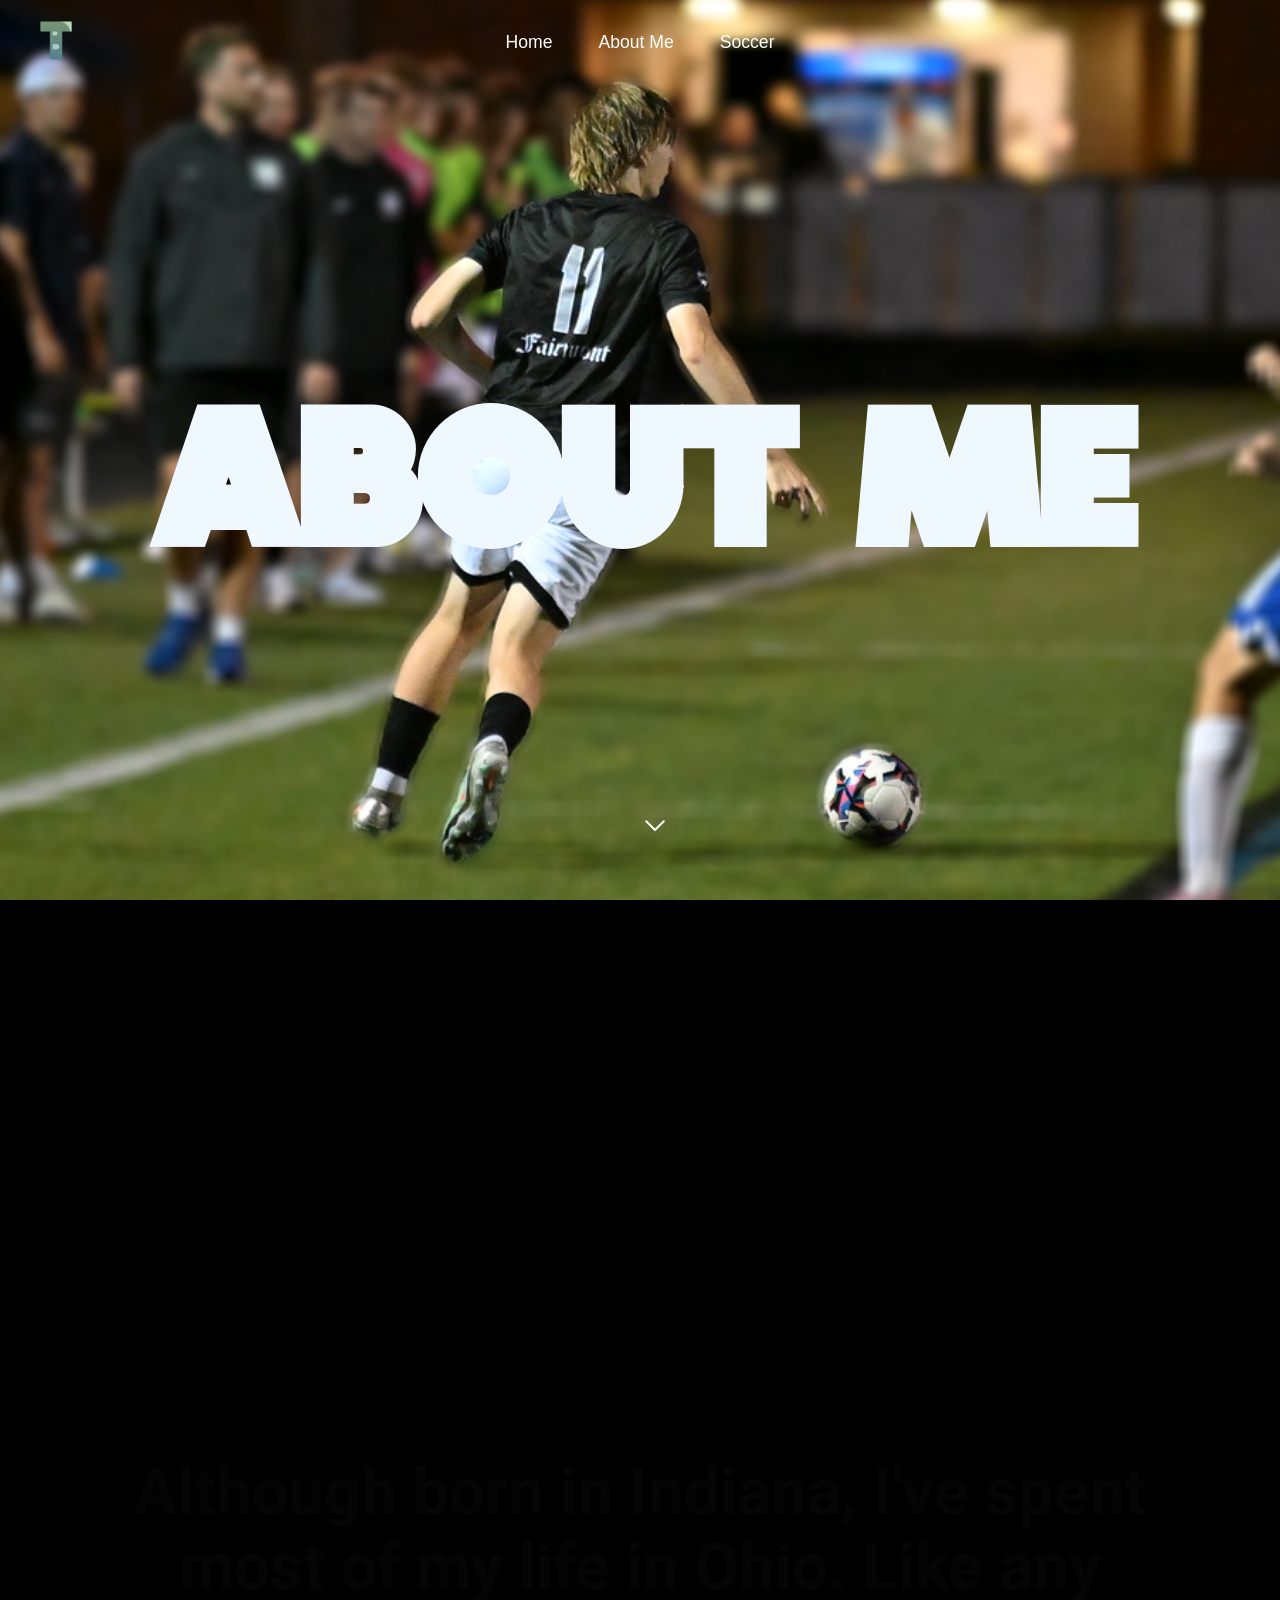
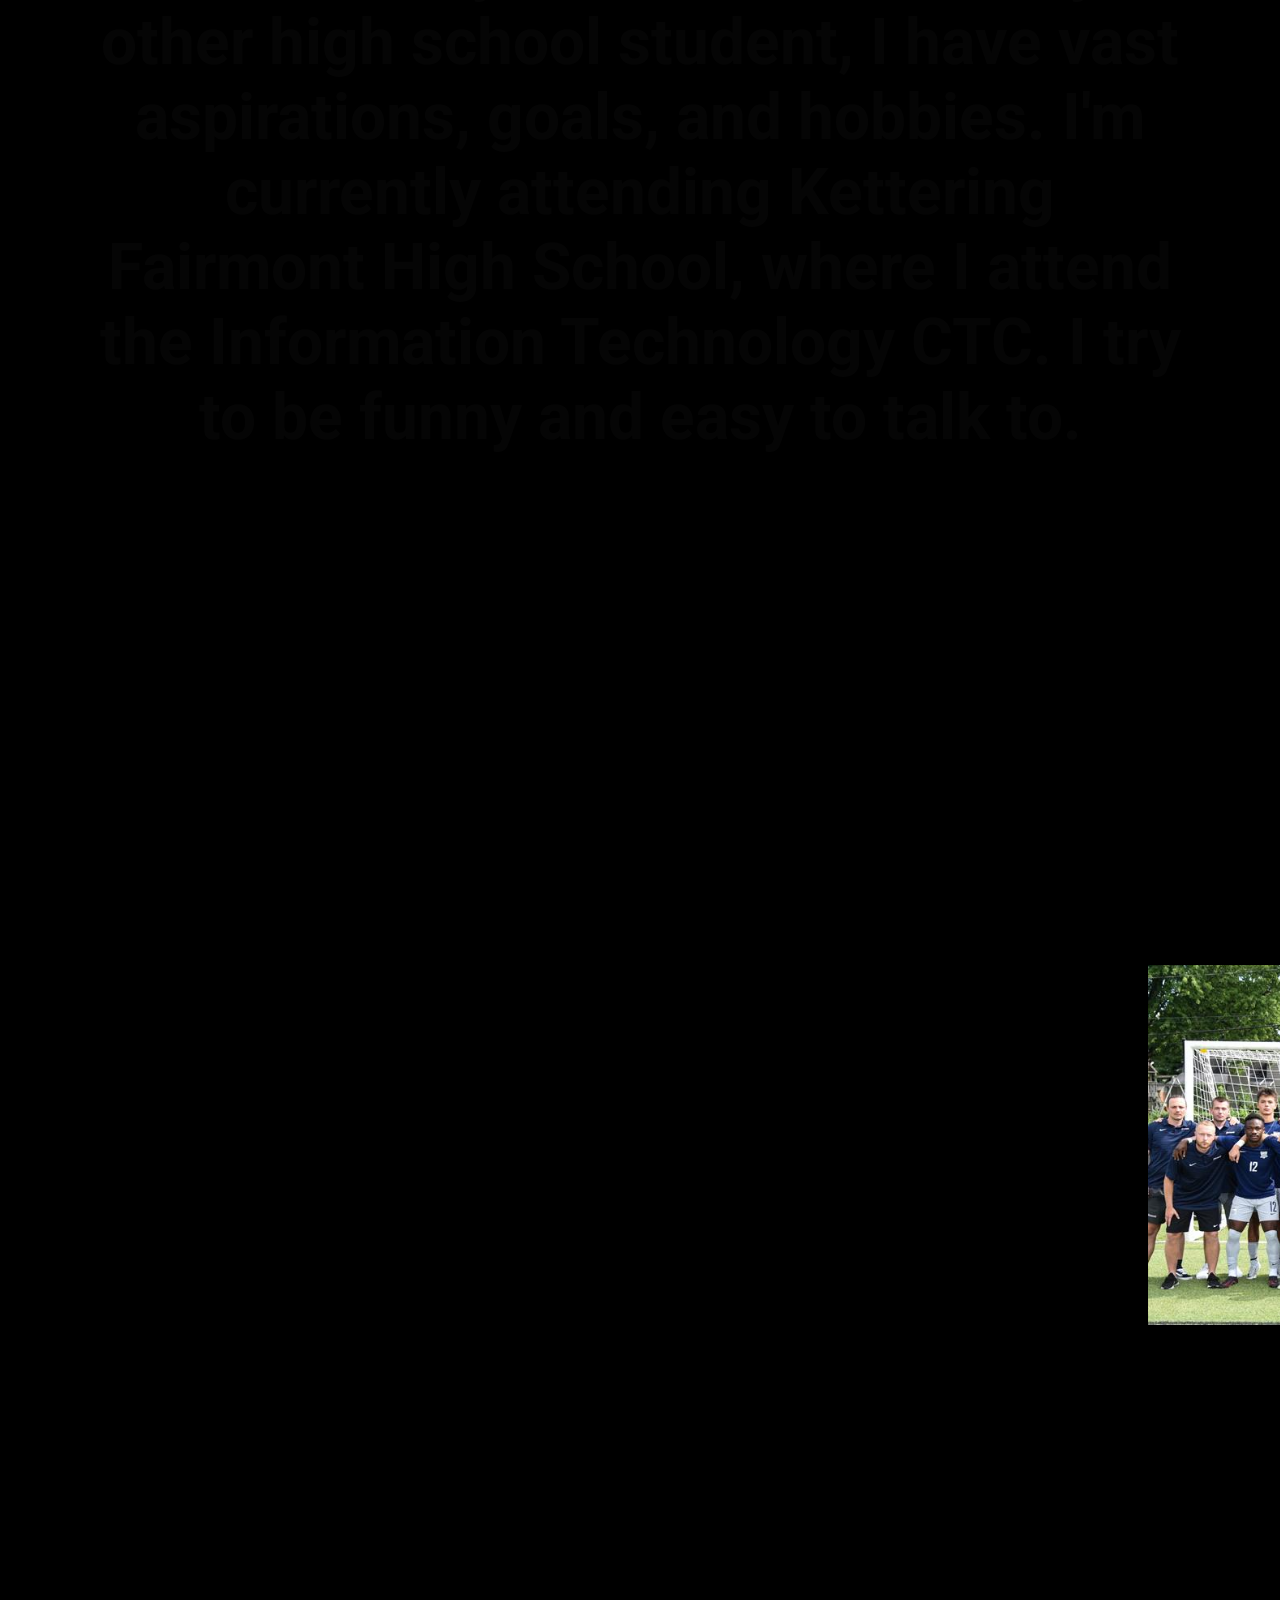
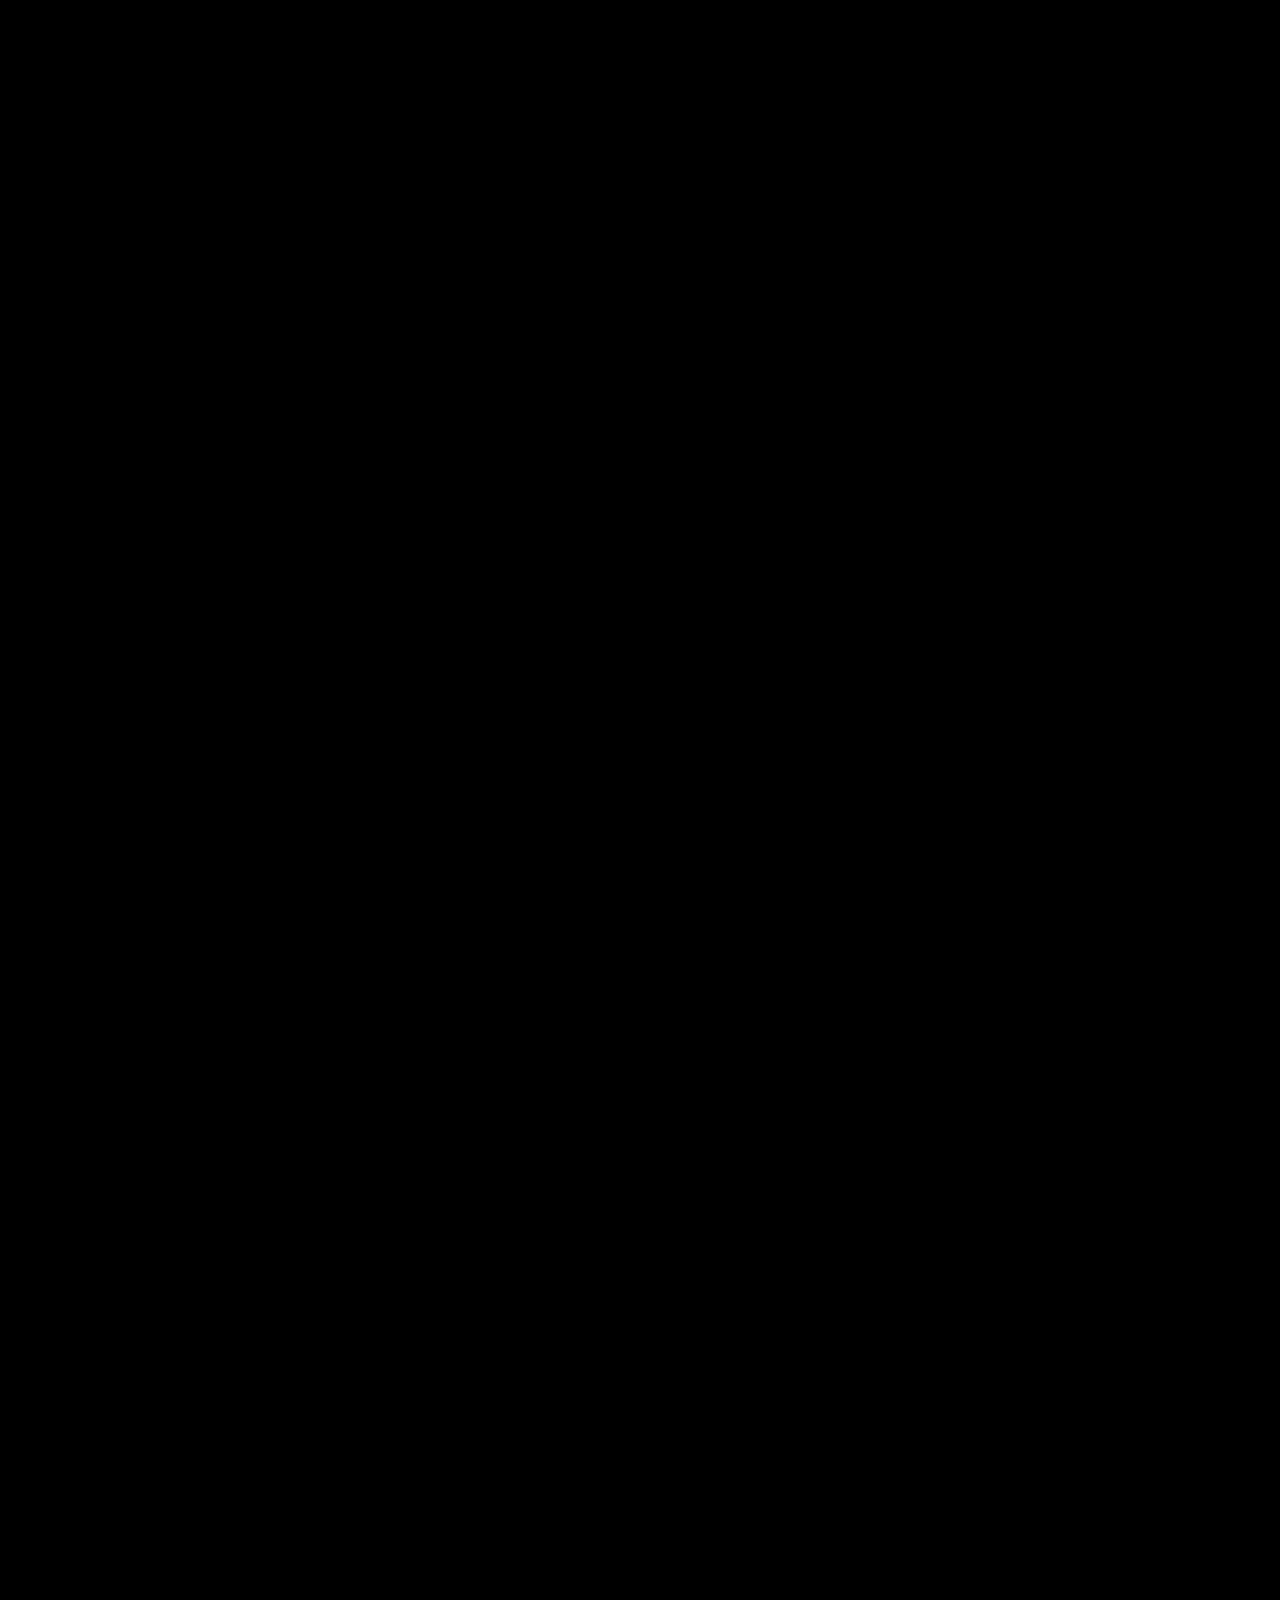
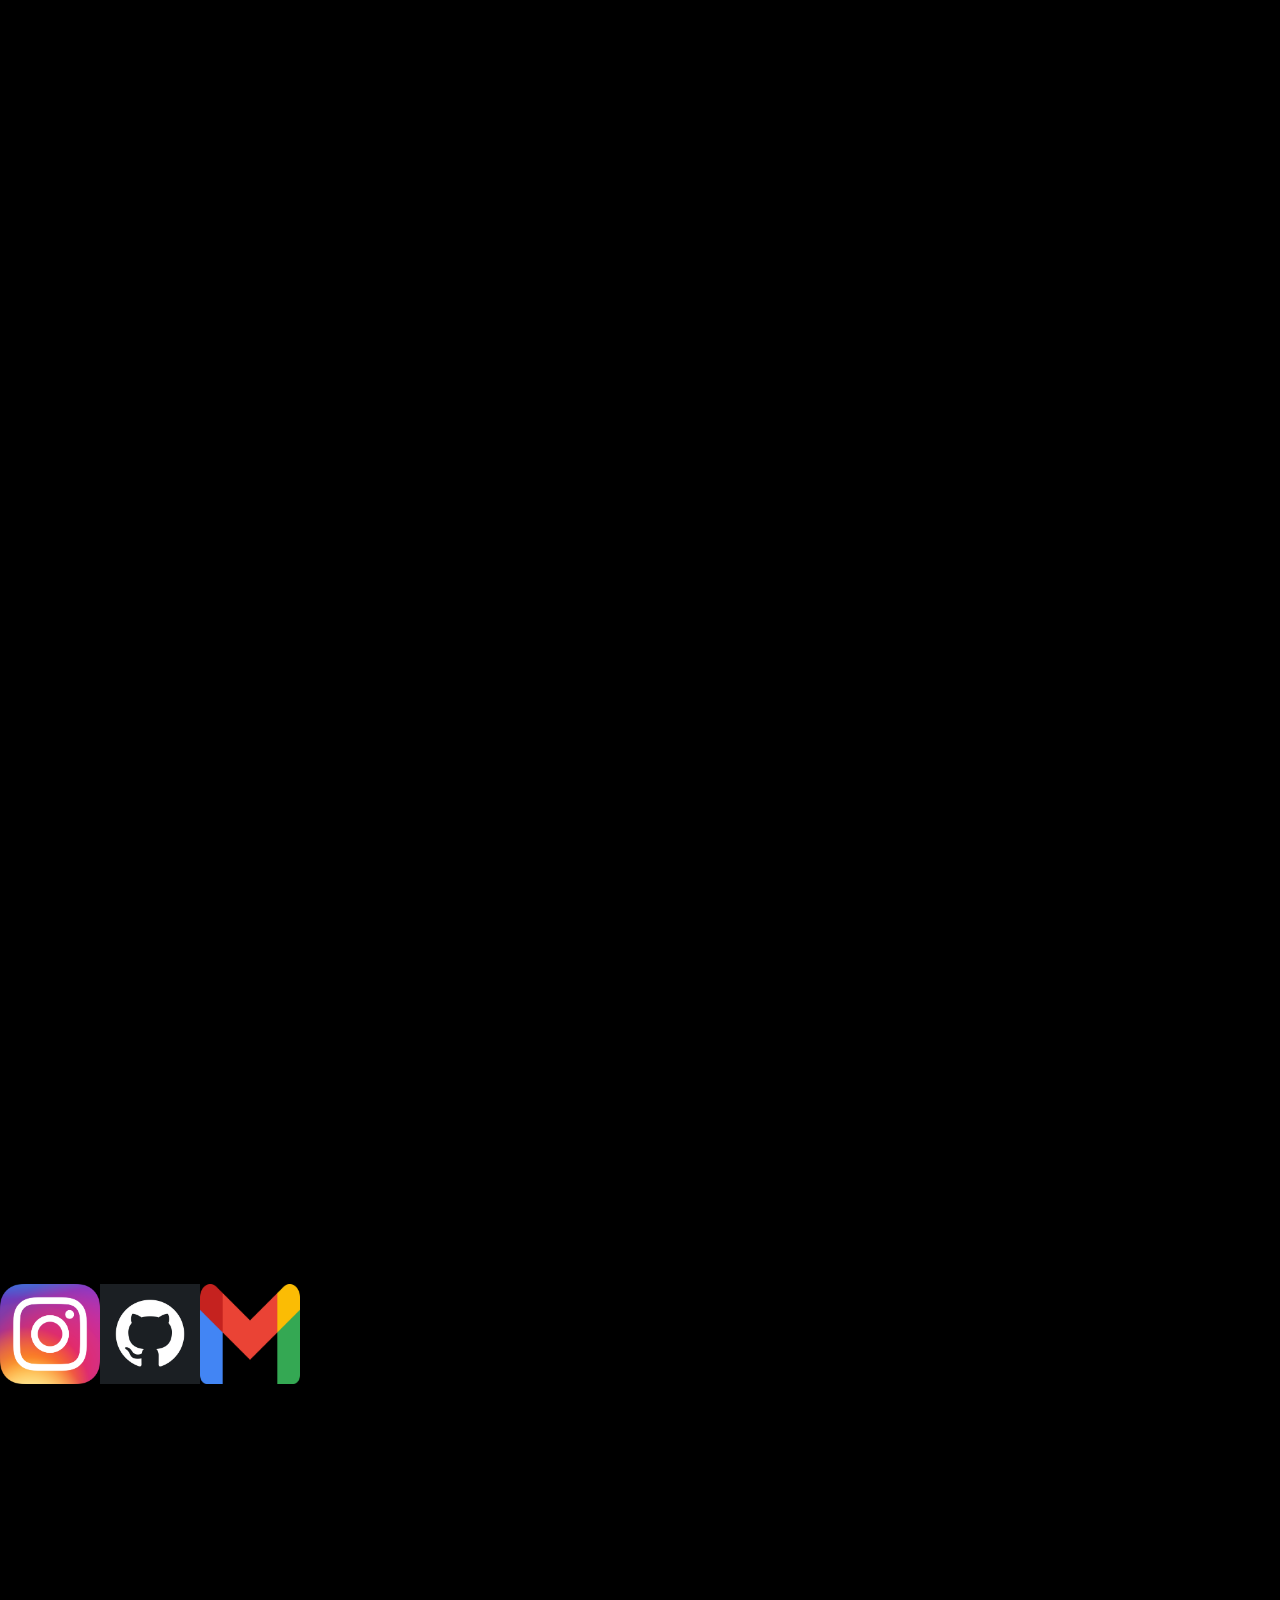
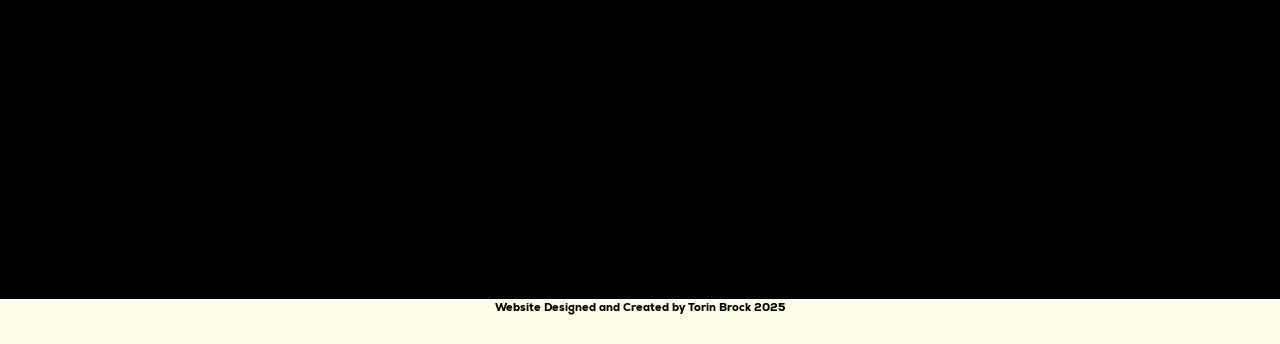
==== aboutme.html @ d0cd4567 "a" ====
<!DOCTYPE HTML>
<html lang="en">

<head>
    <meta charset="utf-8">
    <title> Torin Brock - About Me </title>
    <link rel="icon" href="images/logo2.png" type="image/x-icon">
    <link href="css/aboutme.css" rel="stylesheet">
    <meta name="viewport" content="width=device-width, initial-scale=1.0">
    <script src="scripts/scripts2.js" defer></script>
</head>

<body>

 
     <nav class="navbar">
        <a href="index.html"> <img src="images/logo2.png" alt="logo" width="50" height="50"> </a>
        <ul class="navcontainer">
    
            <li class="underline"><a href="index.html">Home </a></li>
            <li class="underline"><a href="aboutme.html">About Me </a></li>
            <li class="underline"><a href="soccer.html">Soccer</a></li>
       
        </ul>
    </nav>
    <section class="banner">
         <svg class="symbol" aria-hidden="true" xmlns="http://www.w3.org/2000/svg" width="30" height="30" fill="none" viewBox="0 0 24 24">
  <path stroke="currentColor" stroke-linecap="round" stroke-linejoin="round" stroke-width="1.6" d="m19 9-7 7-7-7"/>
</svg>
    </section>
    <div class="title">
        <h1 class="abouth1">
            About Me
    </div>
    <section class="test"> <p> </p>
    </section>
    <section class="test2"> <p class="description2"> Although born in Indiana, I've spent most of my life in Ohio. Like any other high school student, I have vast aspirations, goals, and hobbies. I'm currently attending Kettering Fairmont High School, where I attend the Information Technology CTC. I try to be funny and easy to talk to. </p></section>
    <div id="horizontal-wrapper">
        <div class="inner">
            <div class="title2"><h1>Hobbies </h1></div>
            <div class="hobby1"><p class="hobby1text">I've had a lot of various hobbies throughout my life, and I still have a variety of things I do for fun. Some of these pastimes include anything I do for soccer, gaming, reading, and learning about any topics that interest me at the moment.  </p></div>
            <div class="rust"></div>
            <div class="soccer"></div>
            <div class="map"></div>
            <div class="book"></div>
            
        </div>
    </div>
    <section class="box2"> <div></div><p class="description8">   <a href="https://www.instagram.com/torin_.b/"> <img src="images/Instagram_icon.png" width="100" height="100"></a>   <a href="https://github.com/younrrr"><img src="images/github-6980894_640.webp" width="100" height="100"> </a>  <a href="#"><img src="images/Gmail_icon_(2020).svg.webp" width="100" height="100"> </a></p> </section>
    <footer> Website Designed and Created by Torin Brock 2025 </footer>
</body>
</html>

























</html>
---- css/aboutme.css ----
@charset "utf-8";
   @font-face{
        font-family: colombo;
        src: url('../fonts/Colombo Sans Font.otf'), 
        url('../fonts/Colombo\ Sans\ Font.ttf') 
   }
        @font-face{
        font-family: playfair;
        src: url('../fonts/PlayfairDisplay-VariableFont_wght.ttf'), 
        url('../fonts/PlayfairDisplay-Italic-VariableFont_wght.ttf')  
    }
    @font-face {
      font-family: Montserrat;
      src: url('../fonts/LibreBaskerville-Regular.ttf'),
     url('../fonts/LibreBaskerville-Bold.ttf'),
     url('../fonts/LibreBaskerville-Italic.ttf');
      
    }
    @font-face {
      font-family: nexa;
      src: url(../fonts/Nexa-Heavy.ttf),
      url(../fonts/Nexa-ExtraLight.ttf);
    }
    @font-face {
      font-family: roboto;
      src: url(../fonts/Roboto-VariableFont_wdth\,wght.ttf),
      url(../fonts/Roboto-Italic-VariableFont_wdth\,wght.ttf);
    }
    * {
      margin: 0;
      padding: 0;
    }
 body {
    background-image: url("../images/banner.png");
 

 
  background-position: center;
  background-size: cover;
  background-repeat: no-repeat;
  
    background-color: black;
  
   
    
   
    background-attachment:fixed;
  margin: 0;
 }
 .test {
 
  min-height: 100vh;
  
  
 }
 html {
  overflow-x: hidden;
 }
 .test2 {
 display: flex;
  text-align: center;
  min-height: 120vh;
  background-color: black;
 
 }

 .description2 {
  max-width: 85%;
 font-weight: 700;
font-size: 4em;
  font-family: 'roboto', 'Arial Narrow', Arial, sans-serif;
  margin: auto;
 

 }
 
 .description2  {
   color: hsl(0 0% 100% / 0.2);
  background-clip: text;
 background-image: linear-gradient(to right, rgb(255, 170, 59), blue);
  background-repeat: no-repeat;
  transition: opacity 0.3s ease-out;
 }
 

 
 
 
 .title2 {
position: relative;

top: 30%;
font-weight: 300;
  font-family: colombo;
  left: 40vw;
  font-size: 10em;
  color: aliceblue;
              opacity: 0;              
  transform: translateY(300px);  
  transition: opacity 1s ease, transform 3.0s ease; 
    transition-delay: 0.1s;
min-width: 200vh;
 }

 #test3 {
 display: flex;
  justify-content: center;
  align-items: center;      
  background-image: url(../images/photo-1658937364065-60f3f6818724\ -\ Copy\(1\).png);
  min-height: 300vh;
  font-weight: 700;
  background-position: center;
  background-size: cover;
  background-repeat: no-repeat;
  background-attachment: fixed;
  font-weight: 300;

 }
 .box2 {
  min-height: 70vh;
  text-align: center;
  background-color: rgb(0, 0, 0);
 }
 .title {
  position: relative;
  top: 30%;
  display: flex;
min-width: 50%;
justify-content: center;
  font-weight: 300;
  font-family: colombo;
     opacity: 0;              
  transform: translateY(100px);  
  transition: opacity 2s ease-out, transform 2.5s ease;


   font-size: 6em;
   
  color: aliceblue;
  


 }
 .title.show {
  opacity: 1;
  transform: translateY(0);
}
.title2.show {
  opacity: 1;
  transform: translateY(0);
}
.navbar ul {

  list-style-type: none;
  padding: 0px;
  margin: 0px;
  overflow: hidden;
  
}
.navbar a{
  color: rgb(253, 253, 253);
  text-decoration: none;
  padding: 15px;
  display: block;
  text-align: center;
  font-size: 1.1em;
  font-family: sans-serif;
  font-weight: nexa;
  position: relative;
  text-decoration: none;
  transition: color 0.2s;
}


.navbar a:hover {
  color: rgb(199, 199, 199);
}

.navbar a::after {
  content: "";
  position: absolute;
  left: 0;
  bottom: 6px; 
  height: 2px;
  width: 100%;
  background: currentColor;
  transform: scaleX(0);
  transform-origin: left center;
  transition:  360ms cubic-bezier(.2,.8,.2,1);
  pointer-events: none;
  background-color: rgb(255, 255, 255);
  
}

.navbar a:hover::after,
.navbar a:focus::after,
.navbar a:focus-visible::after {
  transform: scaleX(1);
}

@media (prefers-reduced-motion: reduce) {
  .navbar a::after { transition: none; transform: scaleX(1); }
}


.navbar {
  display: flex;
align-items: center;
 position: sticky;
  top: 0;
padding: 0 1rem;
}

.navcontainer {
  position: absolute;  
  left: 50%;
  transform: translateX(-50%);
  display: flex;
  gap: 1rem;
  list-style: none;
  padding: 0;
}


.welcome { 
  display: block;
  color: rgb(0, 0, 0);
  width: clamp(250px, 60vw, 600px);
  margin: 0 auto;
  padding-top: 18vh;  

  box-sizing: border-box;
  min-height: 75vh;
}
.text {
  font-size: 5.3em;
  letter-spacing: 10px;
  font-family: serif, Times, serif;
  border-right: 5px solid;
  width: 100%;
  white-space: nowrap;
  overflow: hidden;
  animation: typing 1.75s steps(15);
  cursor: .4s step-end infinite alternate;
}

@keyframes cursor {
  50% {  border-color: transparent}
}
@keyframes typing {
  from { width: 0 }
}
html, body {
  height: 100%;
  margin: 0;
}


footer { 
  min-height:  5vh;
  background-color: rgb(255, 254, 230);
  
  color: white;
  font-family: nexa;
  font-size: .7em;
 color: black;
 text-align: center;
 top: 10px;
 font-weight: 80;
}
.symbol {
  position: absolute;
  
color: white;
top: 90%;
left: 50%;
}



#horizontal-wrapper{
  overflow:hidden;
   
      
  background-image: url(../images/photo-1658937364065-60f3f6818724\ -\ Copy\(1\).png);
  
  font-weight: 700;
  background-position: center;
  background-size: cover;
  background-repeat: no-repeat;
  background-attachment: fixed;
  font-weight: 300;
}

#horizontal-wrapper .inner {
 display: flex;
  height: 100vh;
  
  gap: 620px;  
}

#horizontal-wrapper.sticky .inner{
  position:fixed;
  top:0;
  bottom:auto;
}

#horizontal-wrapper.post-sticky .inner{
  position:absolute;
  top:auto;
  bottom:0;
}


#horizontal-wrapper .inner div {
  flex: 0 0 auto;
}


.hobby1 {
  text-align: center;
  margin: auto;
  font-weight: 700;
font-size: 3.5em;
  font-family: 'playfair', 'Arial Narrow', Arial, sans-serif;
  background-color: aliceblue;
  color: rgb(0, 0, 0);
  opacity: 0;
    transform: translateY(300px);  
  transition: opacity 1.5s ease-out, transform  1.2s ease;
  transition-delay: 0.3s;
  
}
.hobby1.show {
  opacity: .92;
  transform: translateY(0);
}
#horizontal-wrapper .inner .hobby1 {
  flex: 0 0 auto !important; 
  width: 70vw;               
  height: 65vh;
  margin-left: 2vw;          
  align-self: center;        
  display: flex;
  align-items: center;
  justify-content: center;
  background-color: aliceblue;
  border-radius: 12px;
  box-shadow: 0 8px 20px rgba(0,0,0,0.15);
}
.rust {
  position: relative;
  top: 20%;
  background-image: url(../images/Rust-Logo.jpg);
  width: 30vw;
  height: 30vh;
   background-size: contain;
  background-repeat: no-repeat;
  background-position: center;
 
    display: inline-block;     
 opacity: 0;
    transform: translateY(600px);  
  transition: opacity .7s ease-out, transform  1.2s ease;
  transition-delay: 0.2s;
  transform-origin: center;
  transform: translate(-50%, -50%) rotate(0deg);
  z-index: -1;
  will-change: transform;
}

.rust.show {
  opacity: 1;
  transform: translateY(0); 
}
.rl {
  position: absolute;
  left: 85%;
  top: 55%;
  width: 20vw;
  height: 20vh;
 
  background-size: contain;
  background-repeat: no-repeat;
  background-position: center;
  display: inline-block;
opacity: 0;

}


  .soccer {position: absolute;
    left: 80%;
    top: 30%;
  width: 70vw;
  height: 40vh;
  background-image: url("../images/31ce815c-7076-4e0c-bf5c-c882de19ff48_59fb11fc-0f90-401a-bb4c-8725f6a1e89a.jpg");
  background-size: contain;
  background-repeat: no-repeat;
  background-position: center;
  display: inline-block;
   opacity: 0;
  transform: translateY(-400px);
transition: opacity .7s ease-out, transform 1.2s ease;
  transition-delay: .7s;
}

.soccer.show {
  opacity: 1;
  transform: translateY(0);
}
  


.rl.show {
  opacity: 1;
  transform: translateY(0);
}

.map {
  box-shadow: inset;
   position: absolute;
  left: 100%;
  top: 37%;
  width: 30vw;
  height: 30vh;
  background-image: url("../images/FreeVectorBlack_And_WhiteBackgroundyc0123_generated.jpg");
  background-size: contain;
  background-repeat: no-repeat;
  background-position: center;
  display: inline-block;
  opacity: 0;
  transform: translateY(-400px);
transition: opacity .7s ease-out, transform 1.2s ease;
  transition-delay: 1.11s;

}

.map.show {
  opacity: 1;
  transform: translateY(0);
}


a {
  text-decoration: none;
}
  a:link, a:visited, a:hover, a:active {
            color: rgb(255, 255, 255); 
        }
.description8{
display: flex;
align-items: center;
  font-family: playfair;
  font-size: 3em;
  font-weight: 700;
  line-height: 5px;
  padding-top: 30px;
  padding-top: 15px;
  color: rgb(252, 255, 212);
  text-align: center;
}
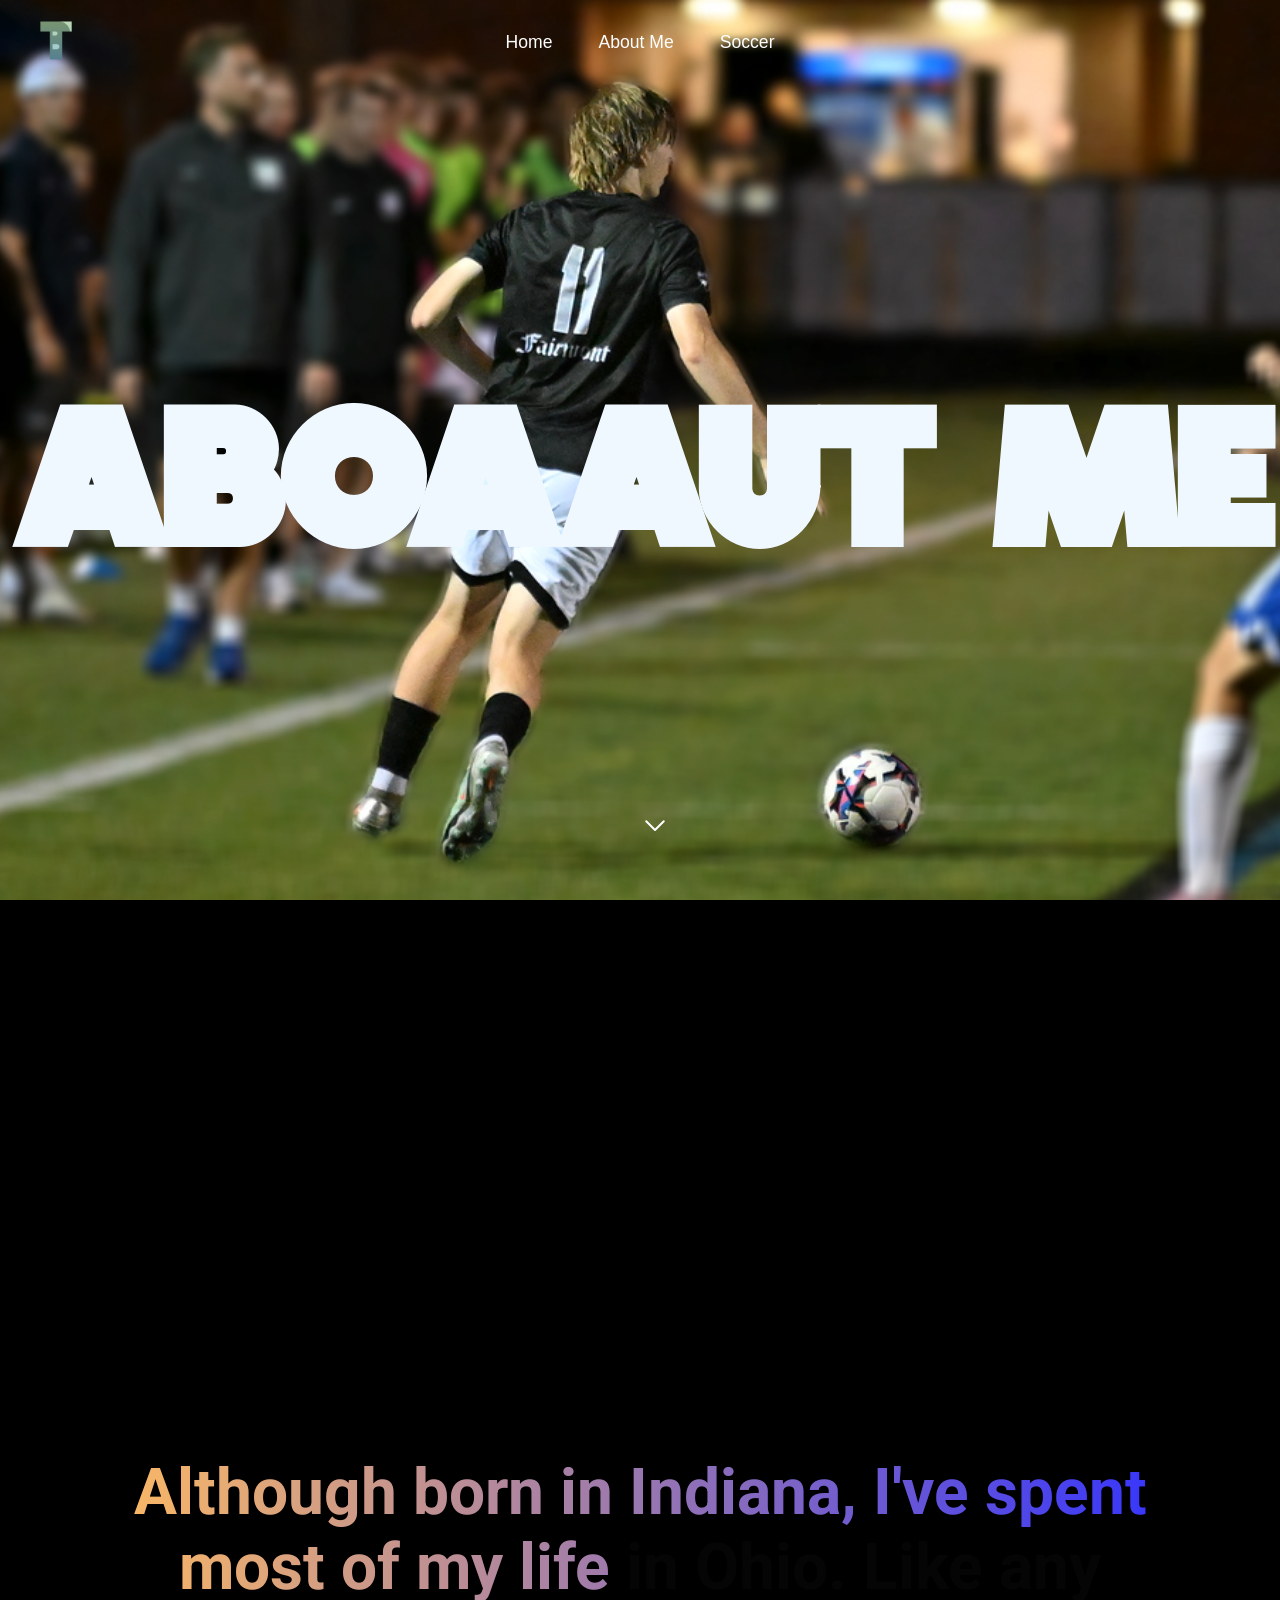
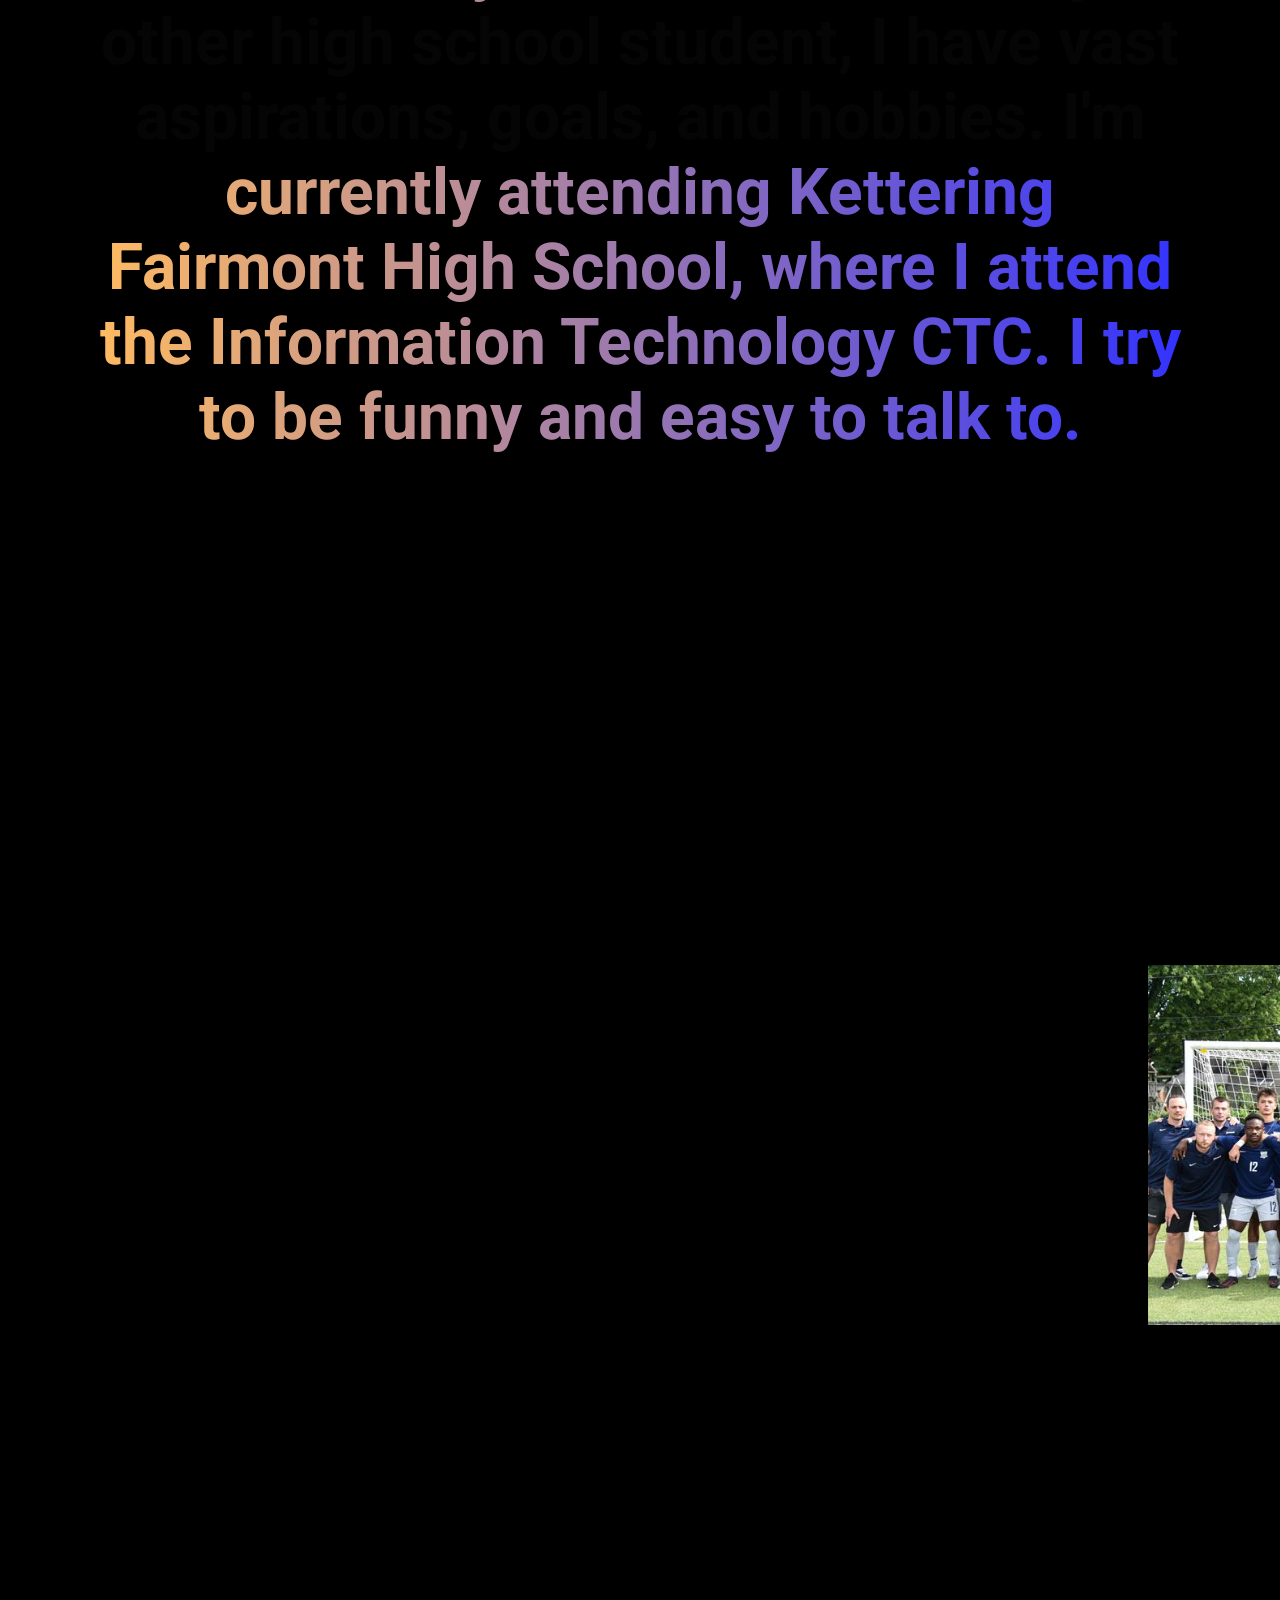
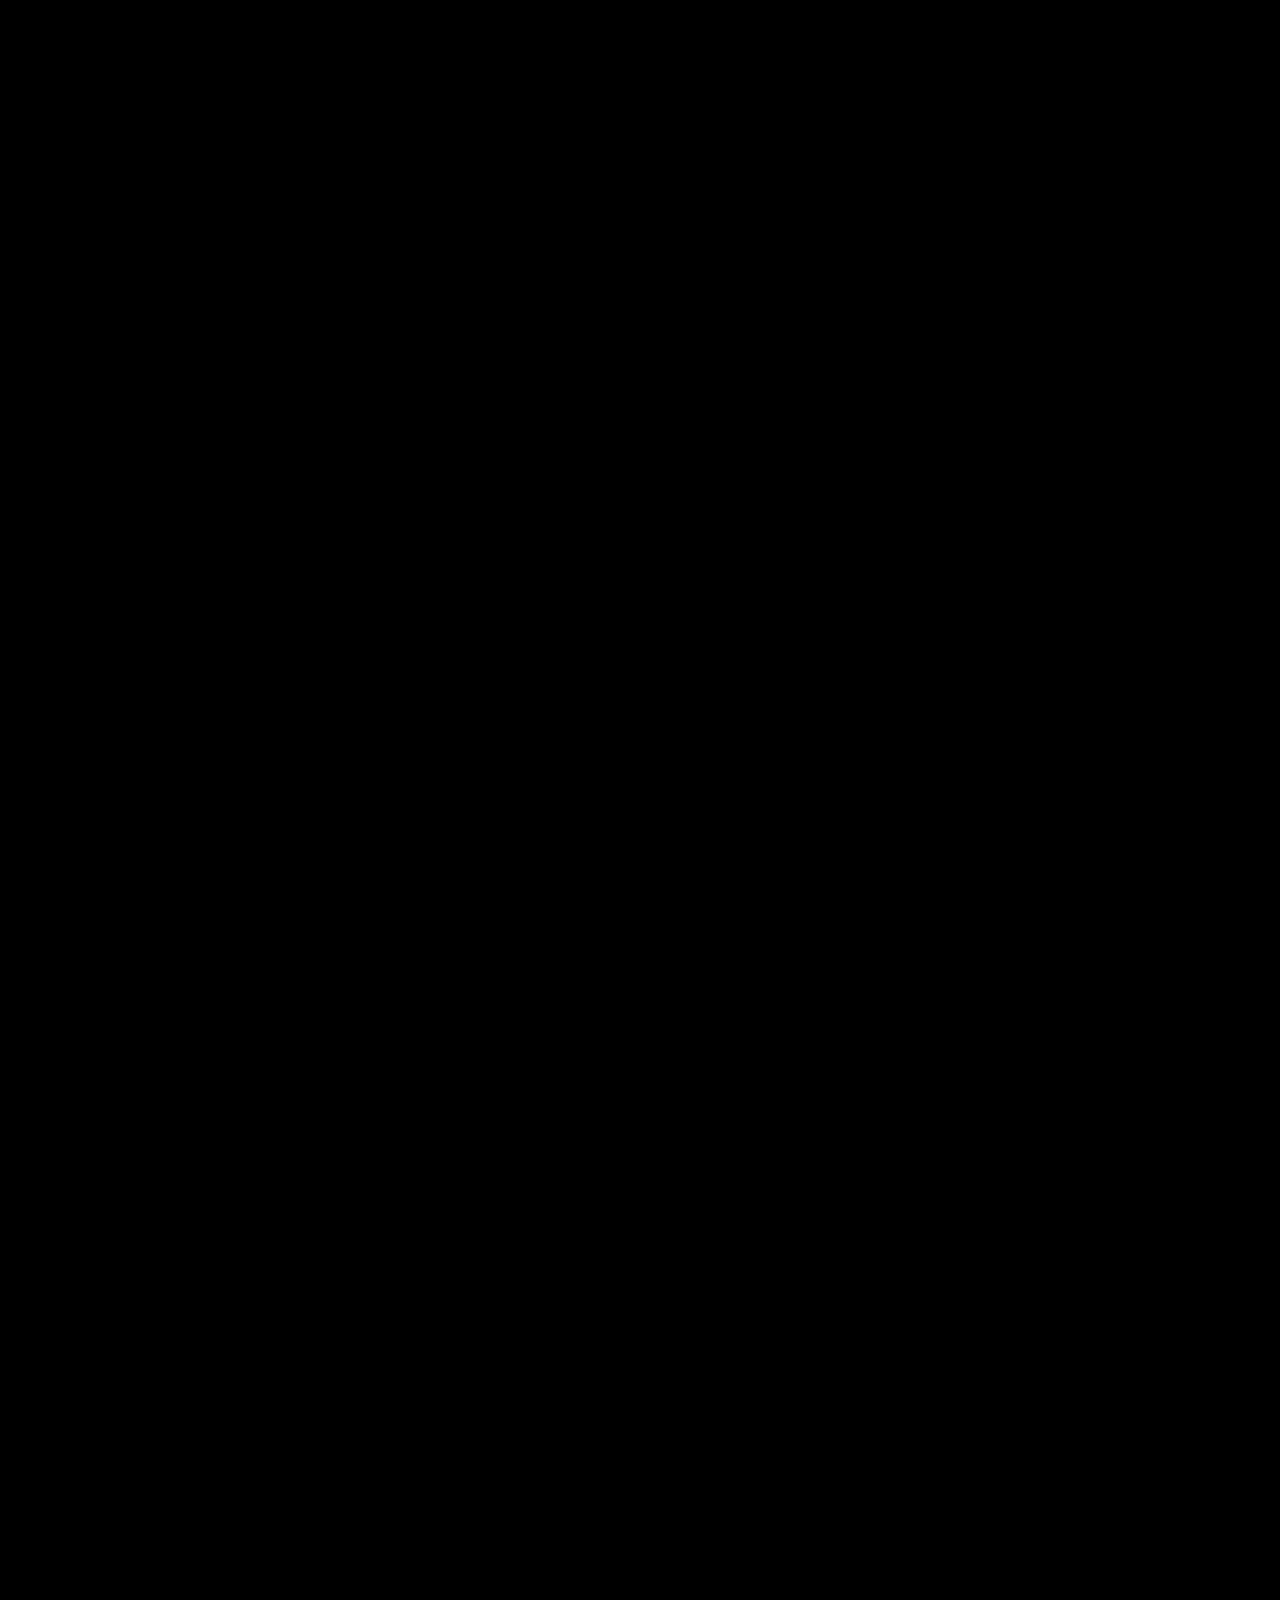
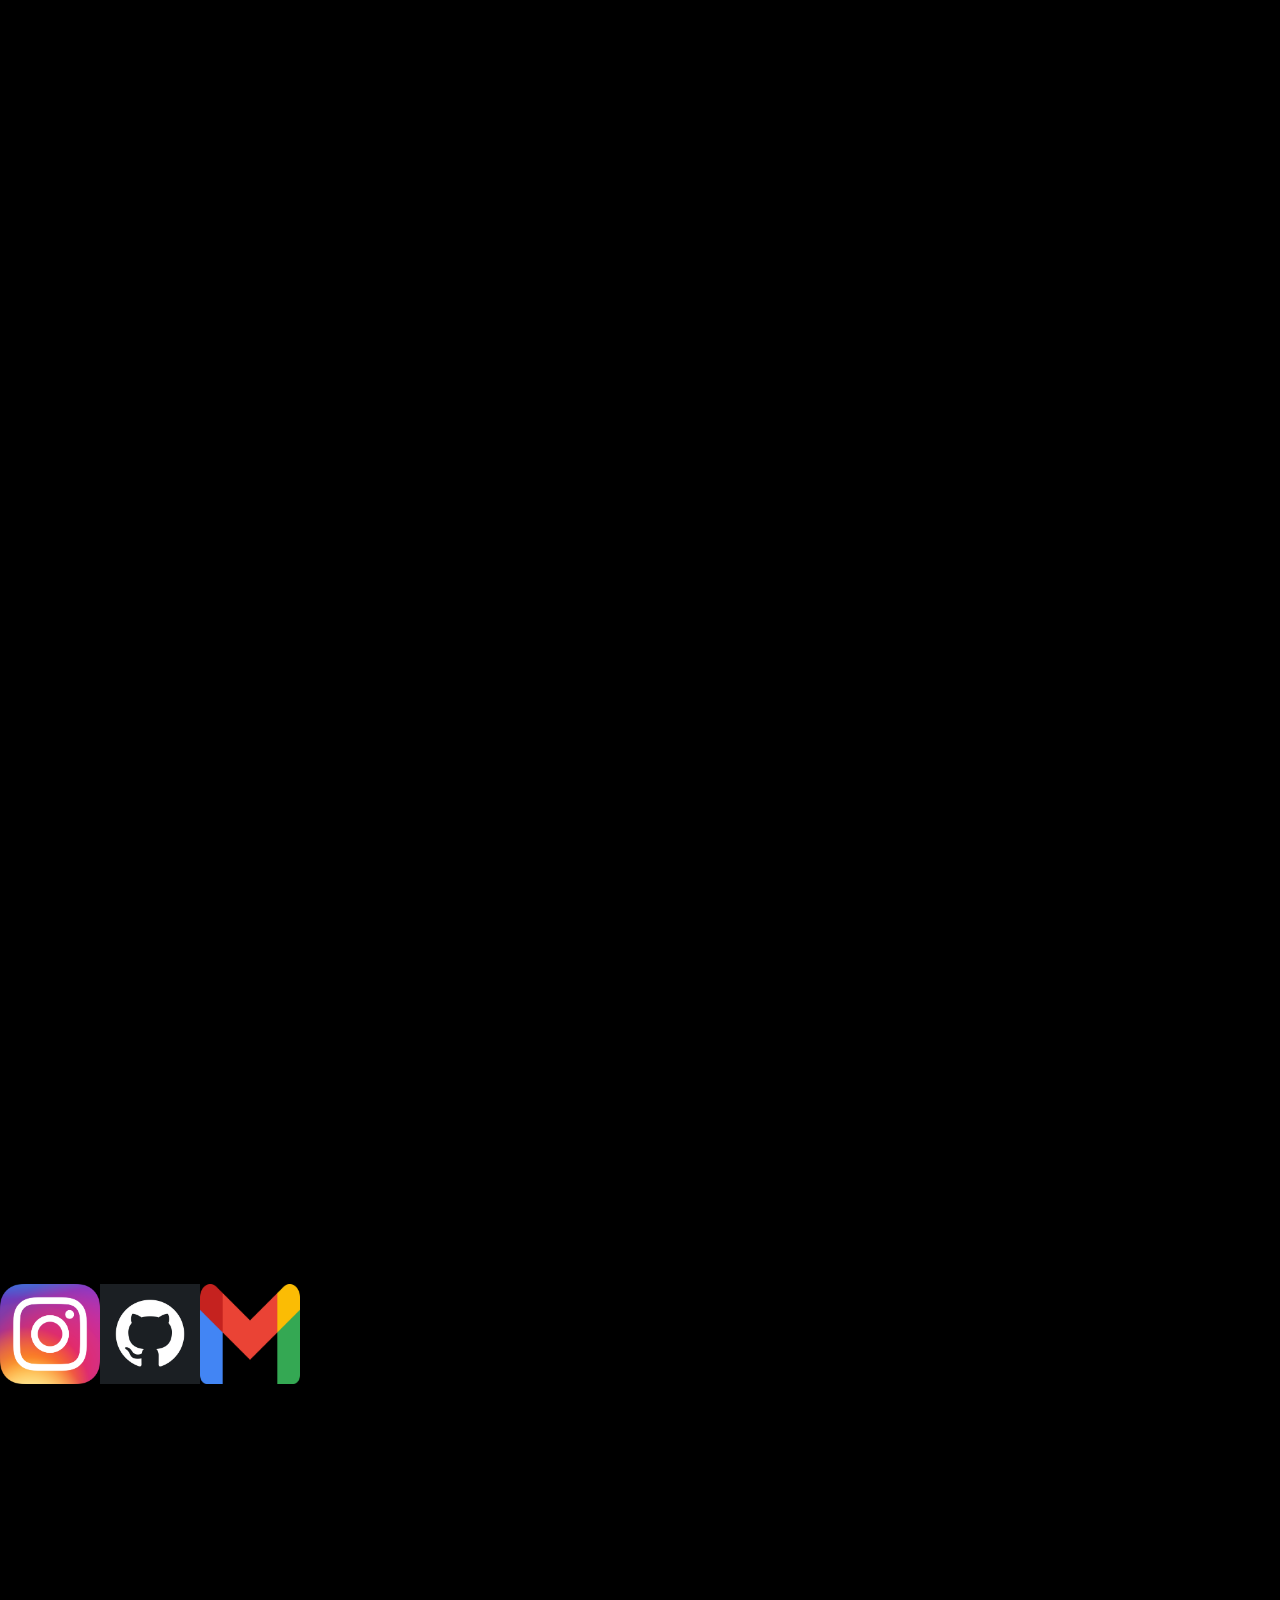
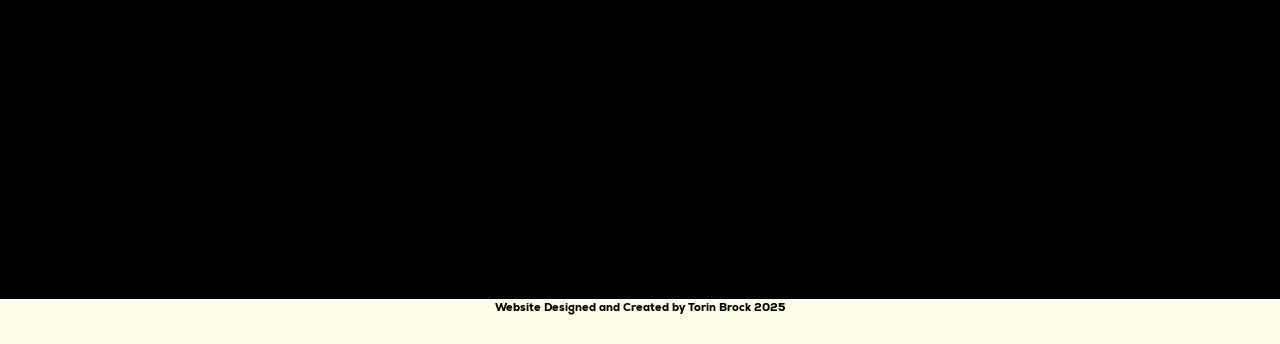
==== commit b8b404e9: "Update aboutme.html" ====
--- a/aboutme.html
+++ b/aboutme.html
@@ -30,7 +30,7 @@
     </section>
     <div class="title">
         <h1 class="abouth1">
-            About Me
+            Aboaaut Me
     </div>
     <section class="test"> <p> </p>
     </section>
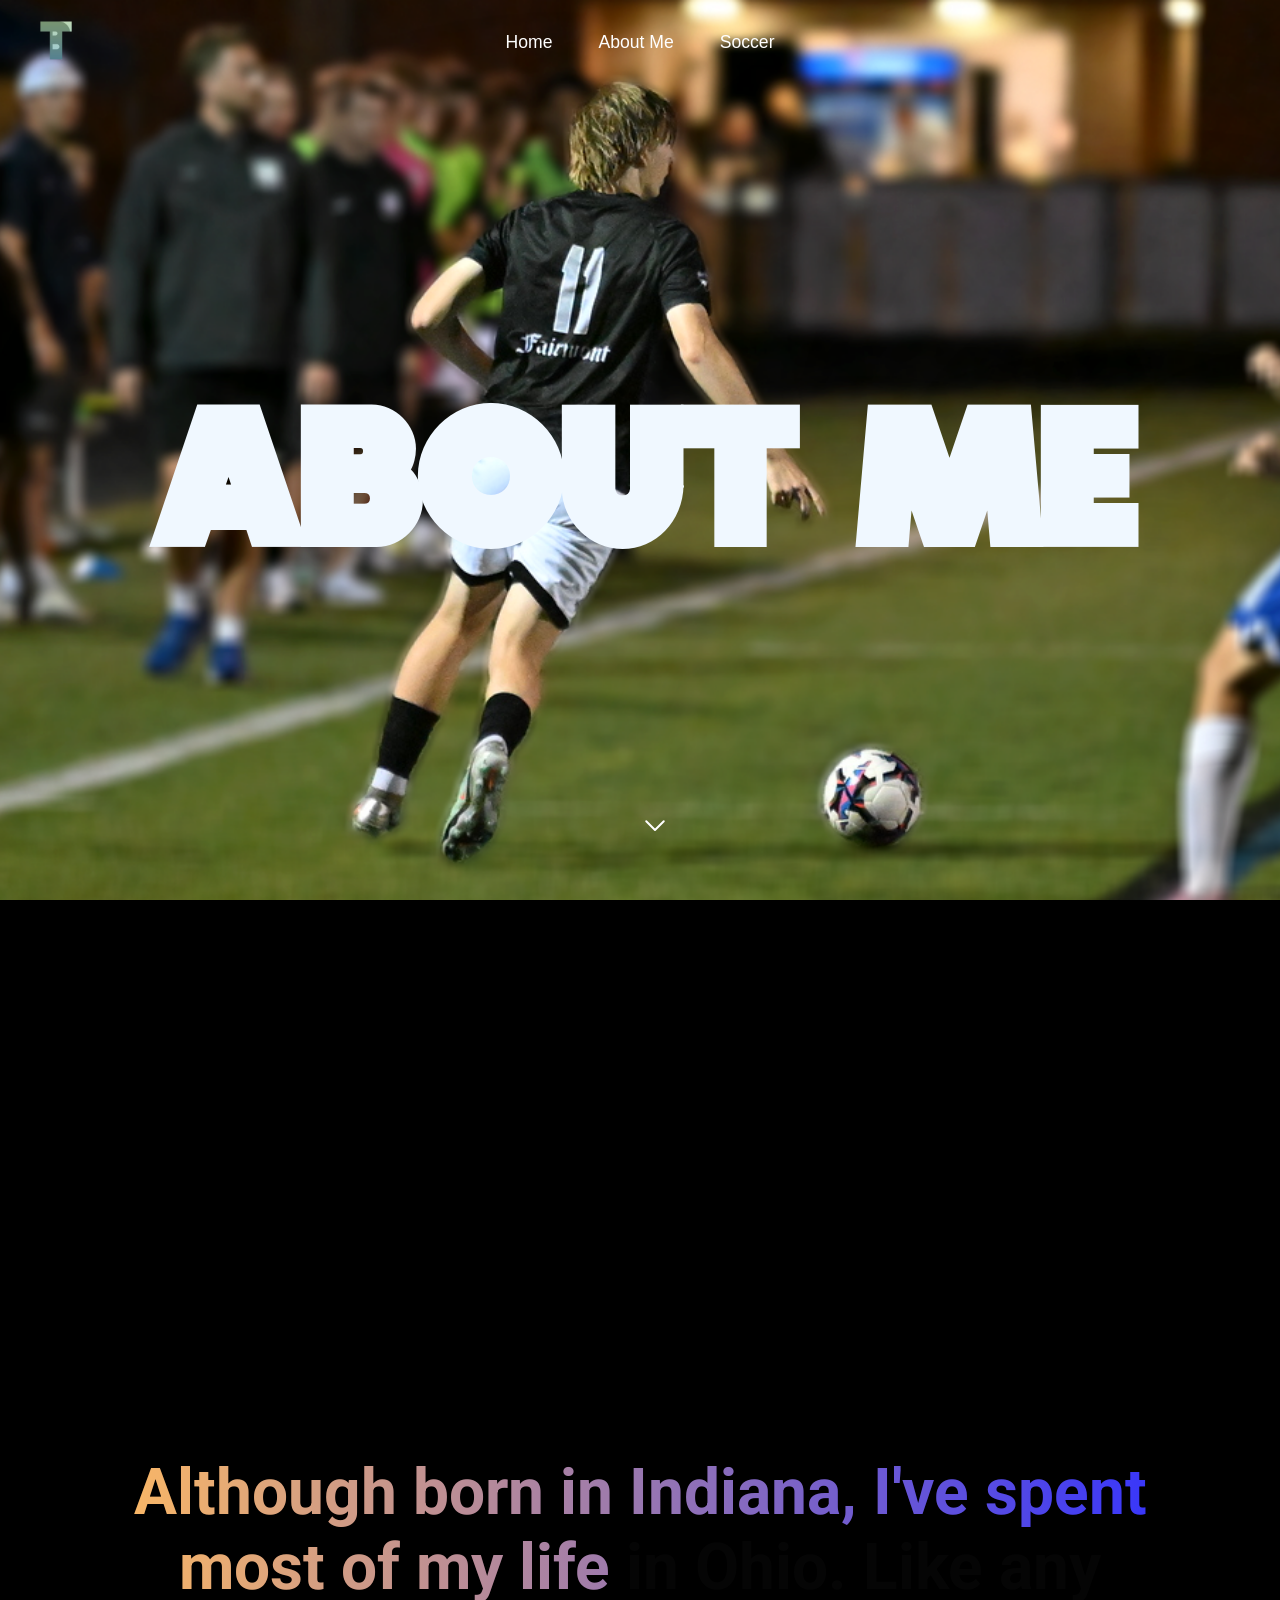
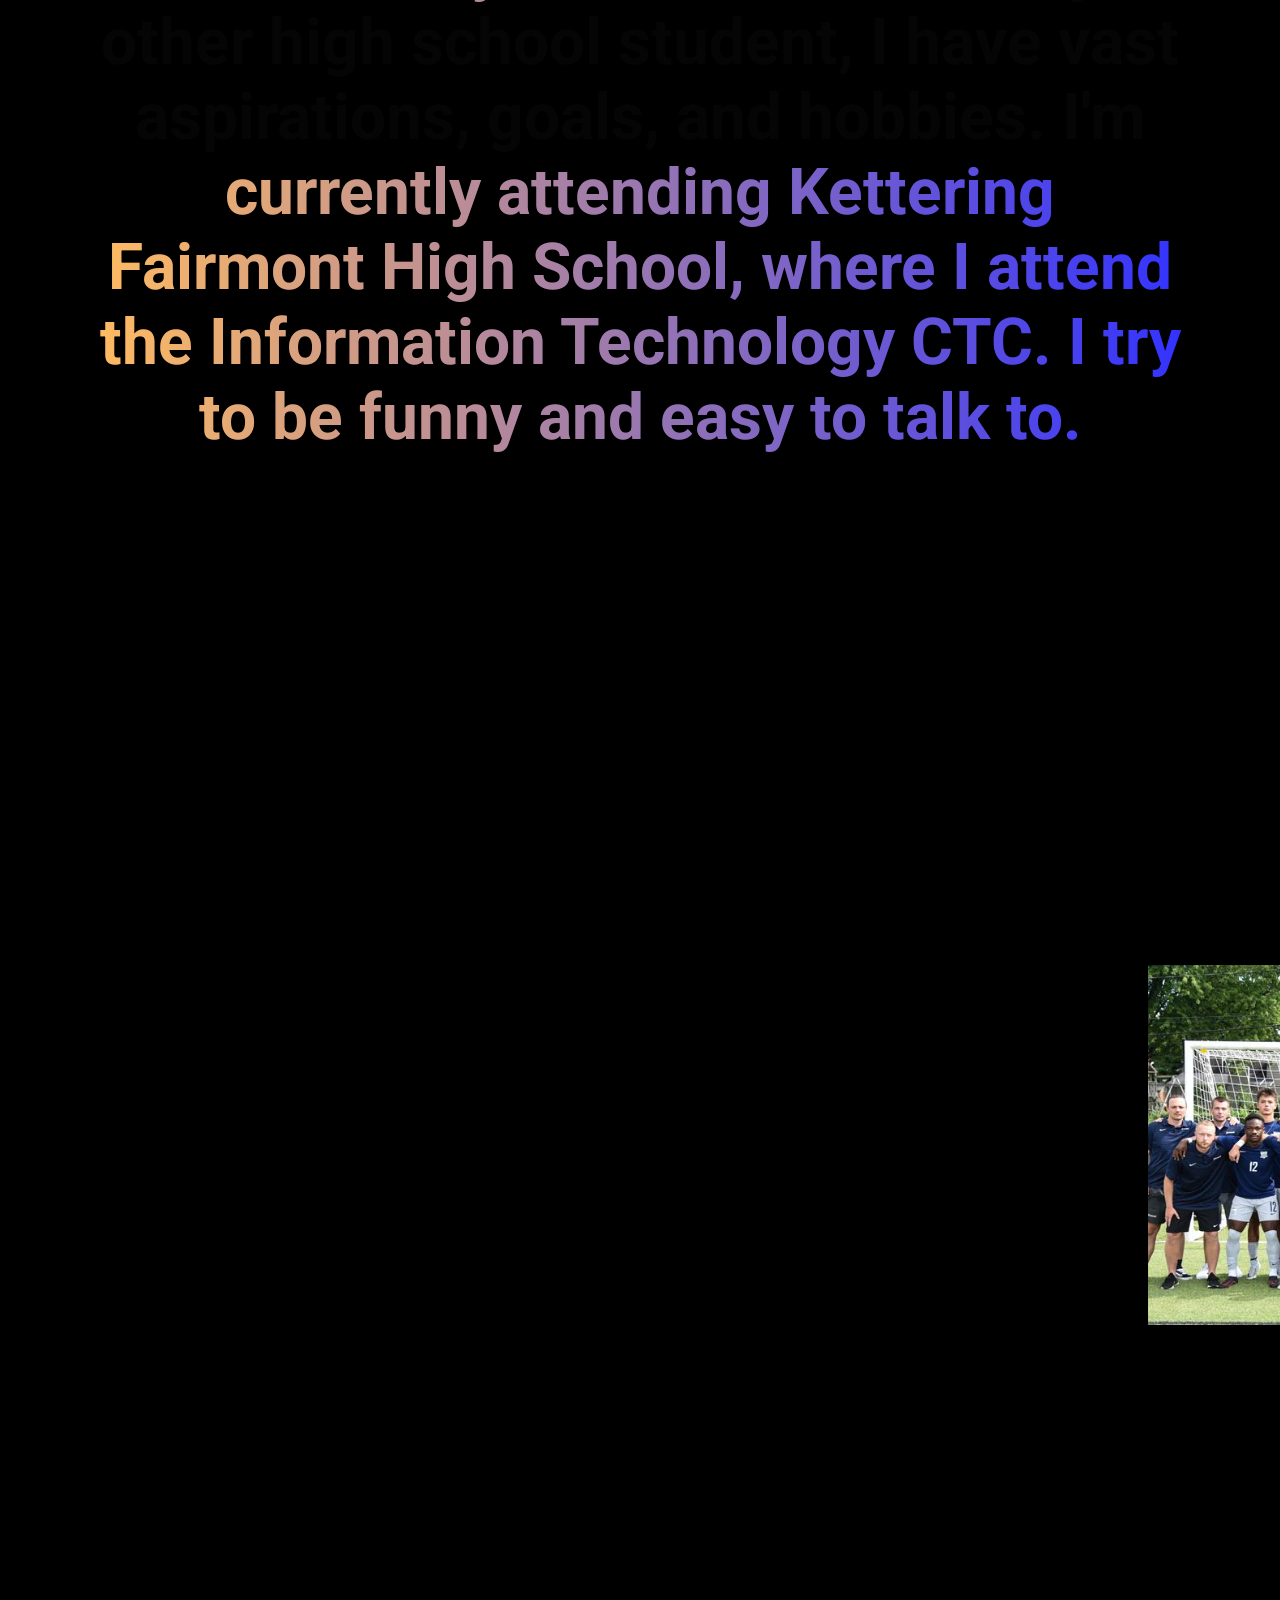
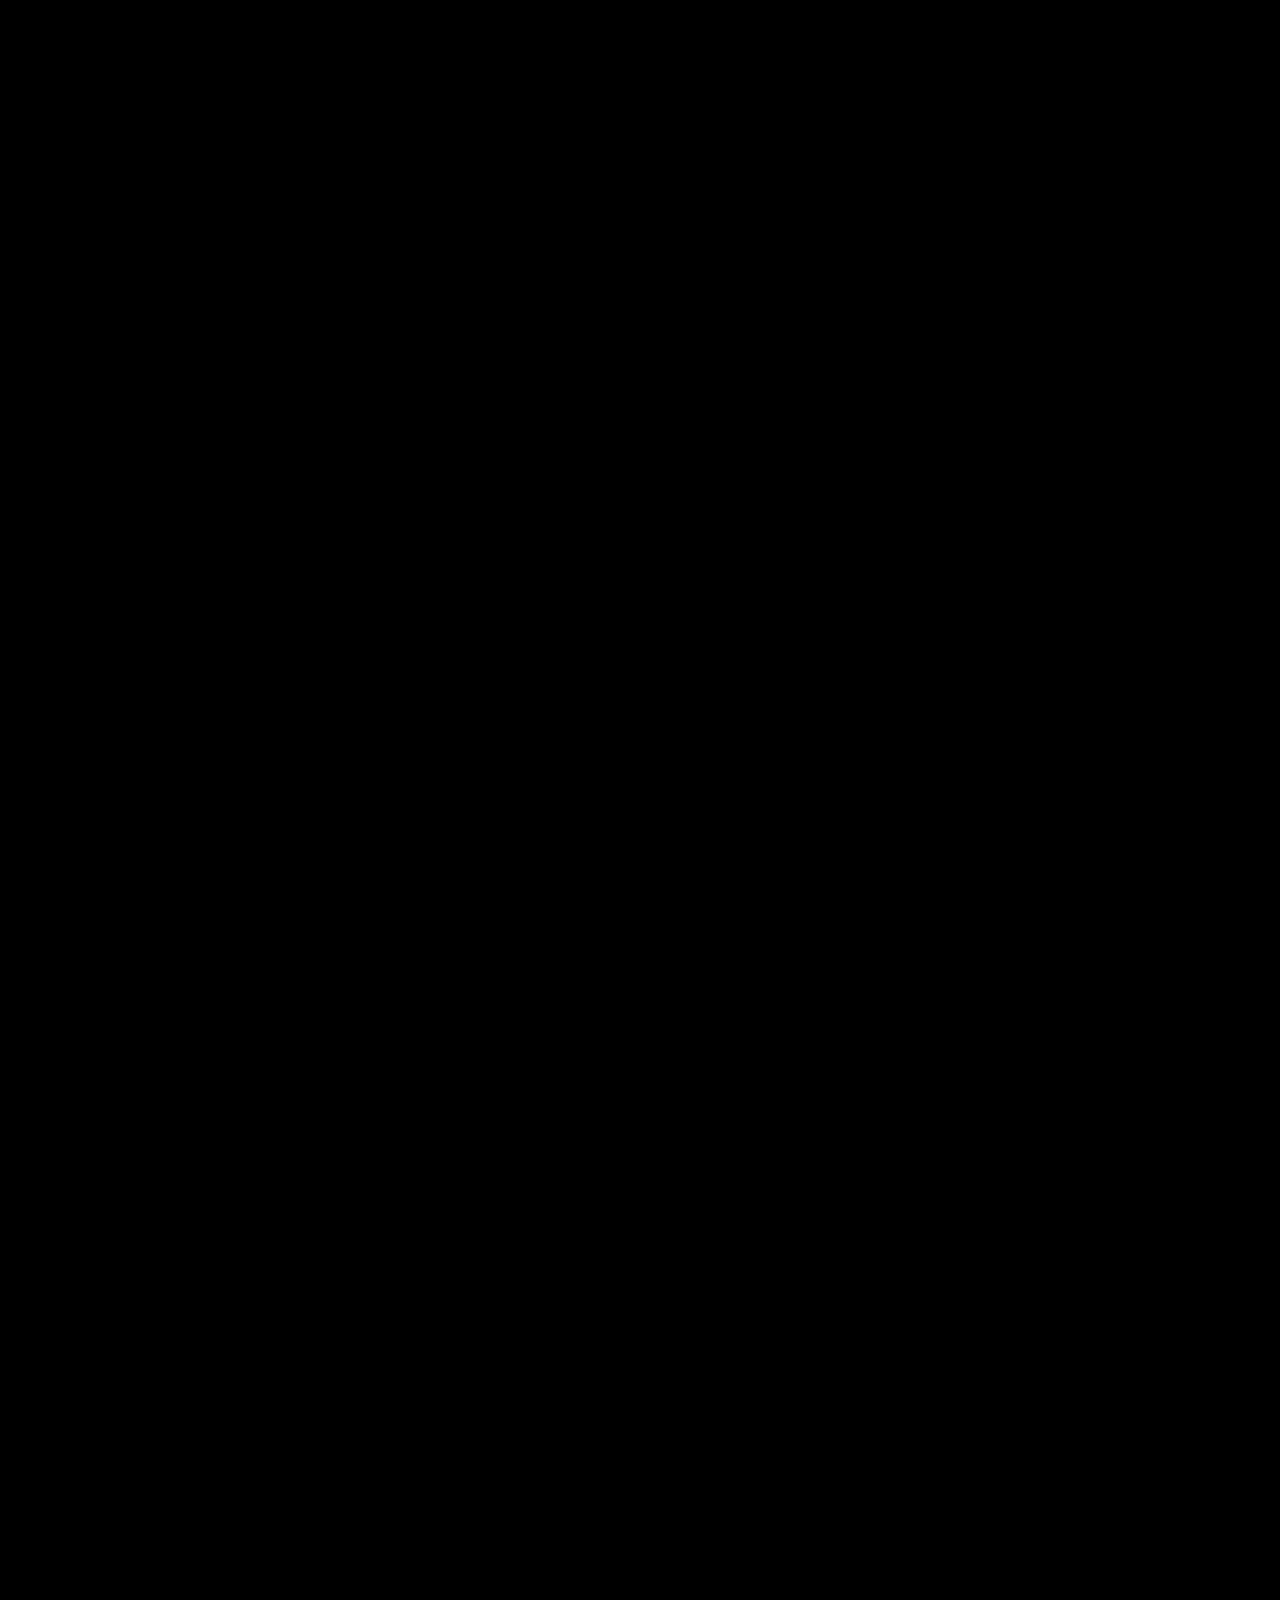
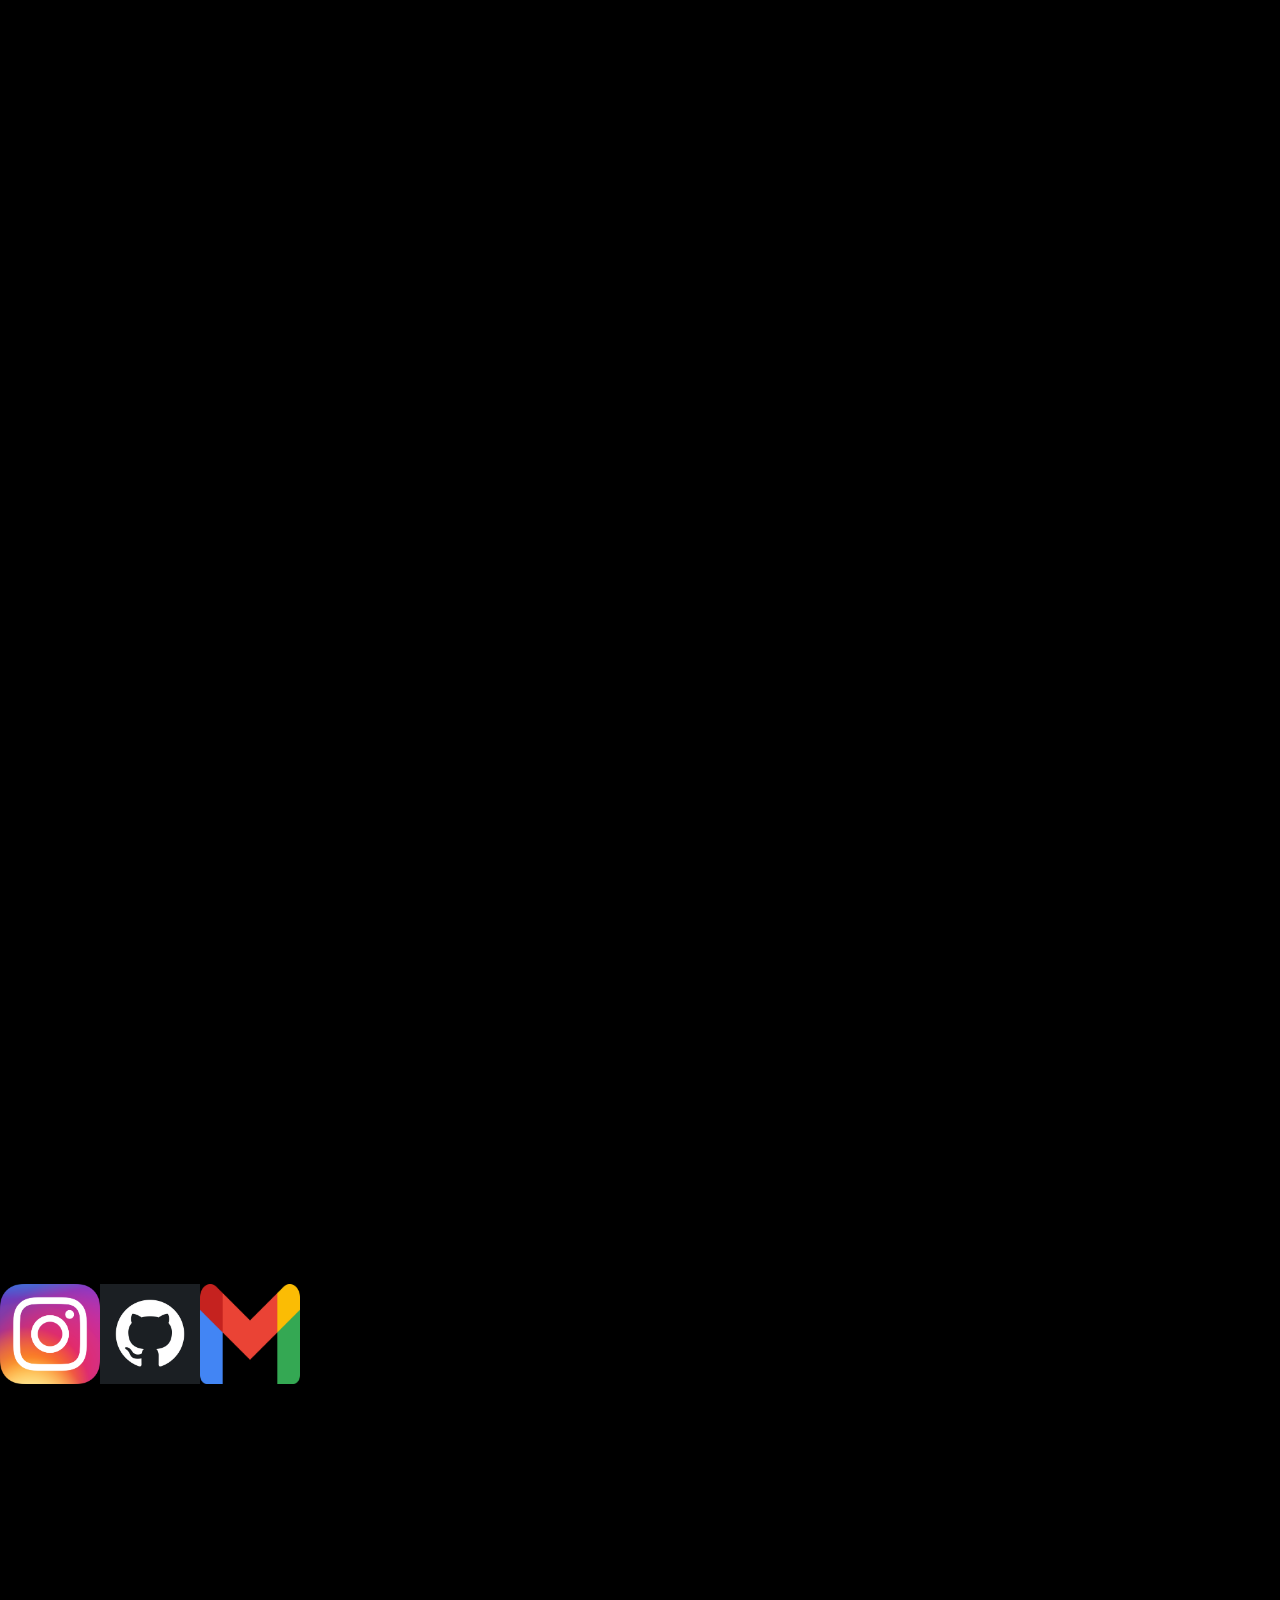
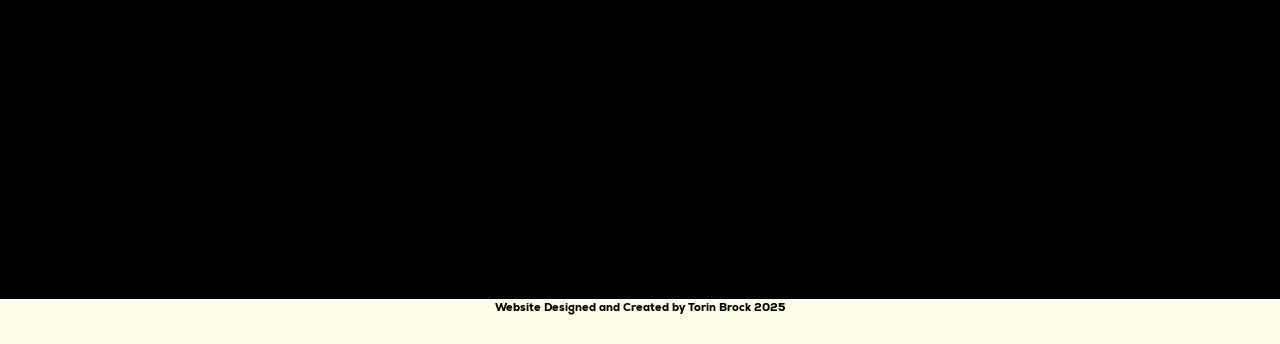
==== commit 5ec0d823: "Update aboutme.html" ====
--- a/aboutme.html
+++ b/aboutme.html
@@ -30,7 +30,7 @@
     </section>
     <div class="title">
         <h1 class="abouth1">
-            Aboaaut Me
+            About Me
     </div>
     <section class="test"> <p> </p>
     </section>
